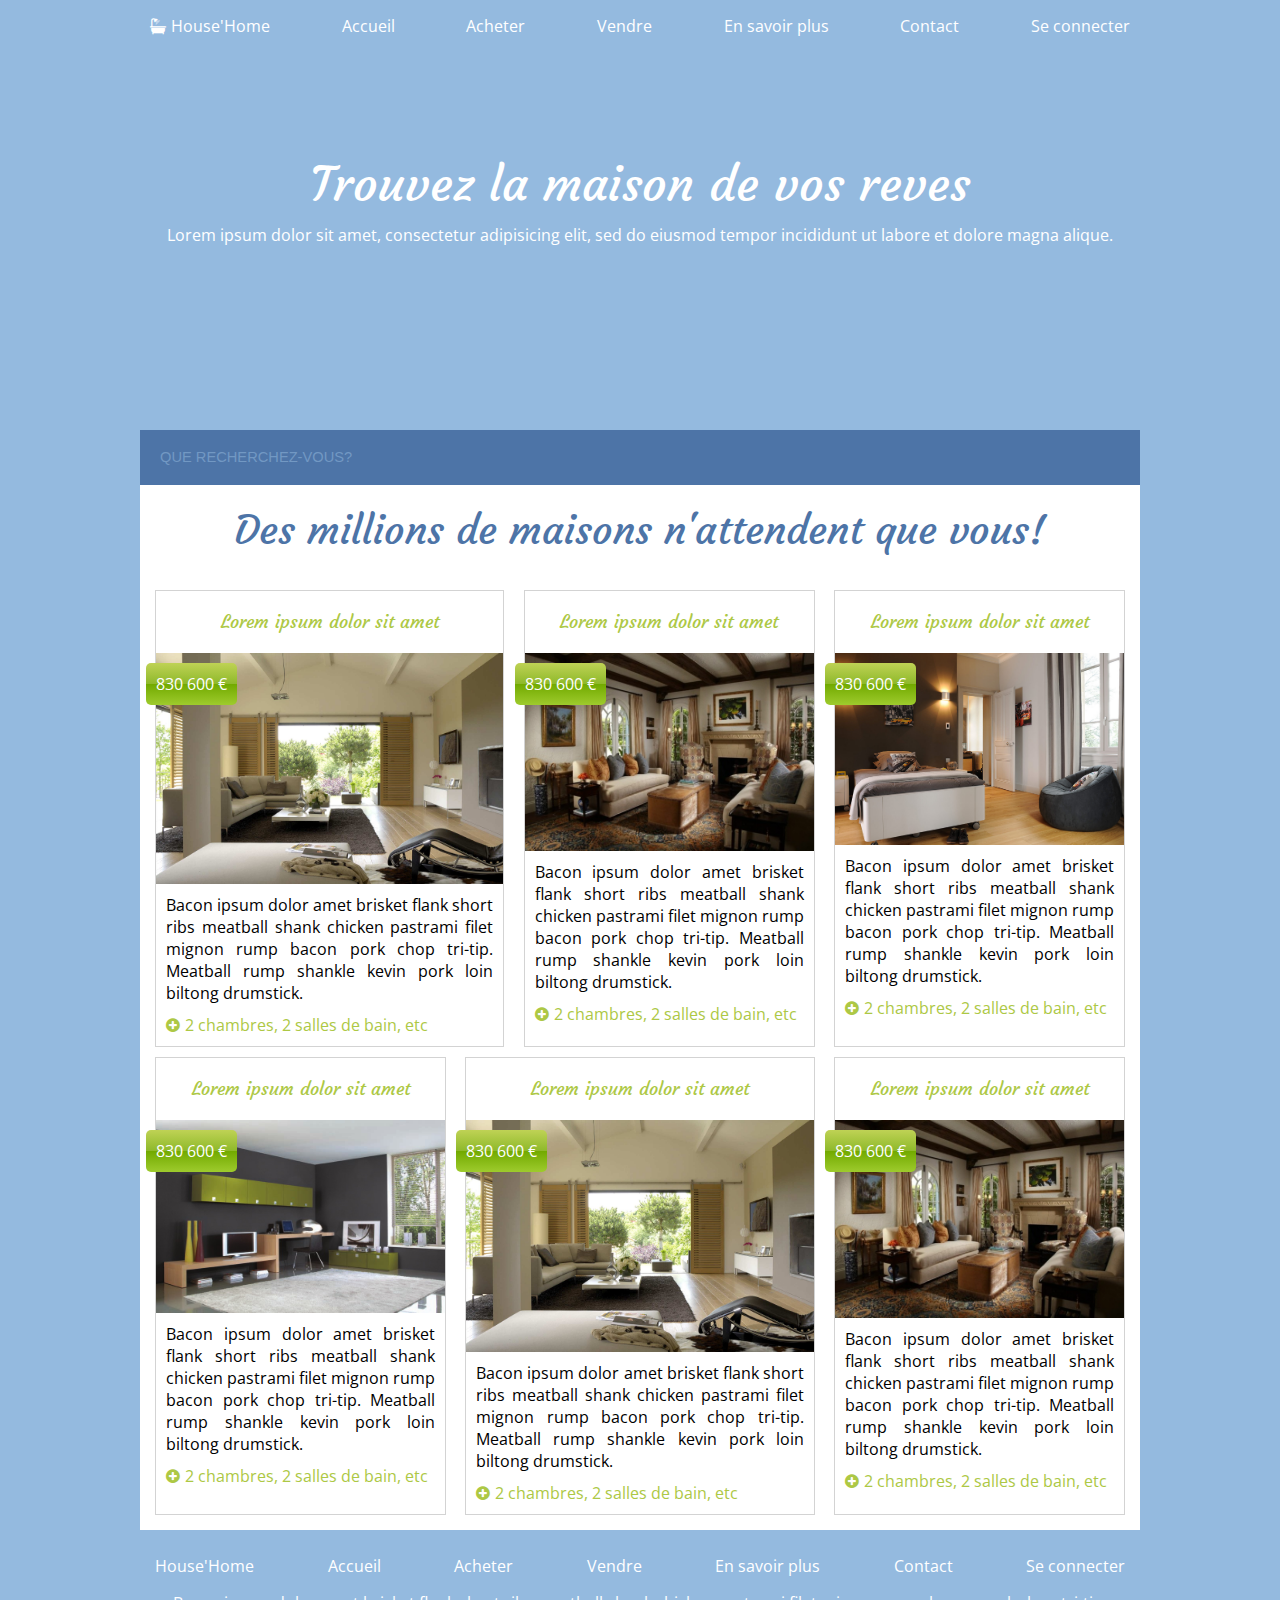
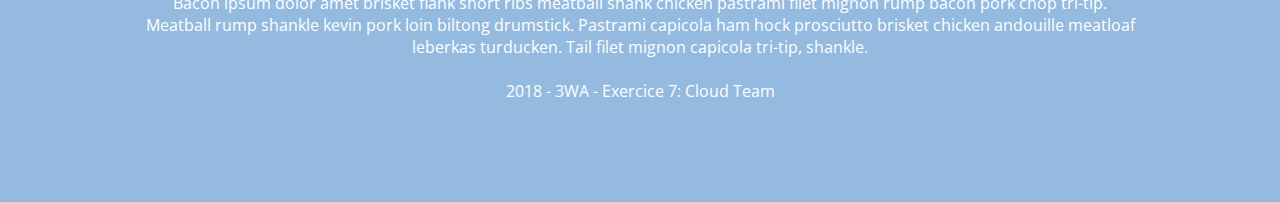
==== product.html @ 01dfd955 "Finished main page. Started product." ====
<!DOCTYPE html>
<html>
    <head>
        <meta charset="utf-8">
        <meta name="viewport" content="width=device-width, initial-scale=1">

        <title>House'Home</title>

        <!-- FONTS CDN -->
        <link href="https://fonts.googleapis.com/css?family=Courgette|Open+Sans" rel="stylesheet">
        <link href="https://maxcdn.bootstrapcdn.com/font-awesome/4.7.0/css/font-awesome.min.css" rel="stylesheet">

        <link rel="stylesheet" href="css/style.css">
    </head>
    <body>


        <!-- NAVIGATION -->
        <div class="header-container text-white">
            <header>
                <div class="row">
                    <nav>
                        <ul>
                            <li><i class="fa fa-bath" aria-hidden="true"></i>House'Home</li>
                            <li>Accueil</li>
                            <li>Acheter</li>
                            <li>Vendre</li>
                            <li>En savoir plus</li>
                            <li>Contact</li>
                            <li>Se connecter</li>
                        </ul>
                    </nav>
                </div>
            </header>

            <!-- JUMBOTRON -->
            <div class="row text-center video-caption">
                <h1>Trouvez la maison de vos reves</h1>
                <p>Lorem ipsum dolor sit amet, consectetur adipisicing elit, sed do eiusmod tempor incididunt ut labore et dolore magna alique.</p>
            </div>

            <video class="display-none-mobile" autoplay loop>
              <source src="video/home.webm" type="video/webm">
            Your browser does not support the video tag.
            </video>
        </div>

        <div class="main-container">

            <!-- MAIN CONTENT -->
            <div class="row">
                <form  action="index.html" method="post">
                    <input class="text-light-blue bg-blue" type="text" name="" value="" placeholder="Que recherchez-vous?">
                </form>
            </div>

            <div class="row">
                <h2 class="text-center text-blue">Des millions de maisons n'attendent que vous!</h2>
            </div>

            <!-- POSTS -->
            <div class="posts-container flex-container">

                <div class="post-container post-w40">
                    <a href="#">
                        <h3 class="text-center text-green">Lorem ipsum dolor sit amet</h3>
                        <div class="post-image">
                            <img src="img/vignette/1.jpg" alt="Post image">
                            <div class="priceTag">830 600 €</div>
                        </div>
                        <div class="post-content">
                            <p>Bacon ipsum dolor amet brisket flank short ribs meatball shank chicken pastrami filet mignon rump bacon pork chop tri-tip. Meatball rump shankle kevin pork loin biltong drumstick.</p>
                            <p class="post-details text-green">2 chambres, 2 salles de bain, etc</p>
                        </div>
                    </a>
                </div>

                <div class="post-container post-w30">
                    <a href="#">
                        <h3 class="text-center text-green">Lorem ipsum dolor sit amet</h3>
                        <div class="post-image">
                            <img src="img/vignette/3.jpg" alt="Post image">
                            <div class="priceTag">830 600 €</div>
                        </div>
                        <div class="post-content">
                            <p>Bacon ipsum dolor amet brisket flank short ribs meatball shank chicken pastrami filet mignon rump bacon pork chop tri-tip. Meatball rump shankle kevin pork loin biltong drumstick.</p>
                            <p class="post-details text-green">2 chambres, 2 salles de bain, etc</p>
                        </div>
                    </a>
                </div>

                <div class="post-container post-w30">
                    <a href="#">
                        <h3 class="text-center text-green">Lorem ipsum dolor sit amet</h3>
                        <div class="post-image">
                            <img src="img/vignette/5.jpg" alt="Post image">
                            <div class="priceTag">830 600 €</div>
                        </div>
                        <div class="post-content">
                            <p>Bacon ipsum dolor amet brisket flank short ribs meatball shank chicken pastrami filet mignon rump bacon pork chop tri-tip. Meatball rump shankle kevin pork loin biltong drumstick.</p>
                            <p class="post-details text-green">2 chambres, 2 salles de bain, etc</p>
                        </div>
                    </a>
                </div>

                <div class="post-container post-w30">
                    <a href="#">
                        <h3 class="text-center text-green">Lorem ipsum dolor sit amet</h3>
                        <div class="post-image">
                            <img src="img/vignette/6.jpg" alt="Post image">
                            <div class="priceTag">830 600 €</div>
                        </div>
                        <div class="post-content">
                            <p>Bacon ipsum dolor amet brisket flank short ribs meatball shank chicken pastrami filet mignon rump bacon pork chop tri-tip. Meatball rump shankle kevin pork loin biltong drumstick.</p>
                            <p class="post-details text-green">2 chambres, 2 salles de bain, etc</p>
                        </div>
                    </a>
                </div>

                <div class="post-container post-w40">
                    <a href="#">
                        <h3 class="text-center text-green">Lorem ipsum dolor sit amet</h3>
                        <div class="post-image">
                            <img src="img/vignette/1.jpg" alt="Post image">
                            <div class="priceTag">830 600 €</div>
                        </div>
                        <div class="post-content">
                            <p>Bacon ipsum dolor amet brisket flank short ribs meatball shank chicken pastrami filet mignon rump bacon pork chop tri-tip. Meatball rump shankle kevin pork loin biltong drumstick.</p>
                            <p class="post-details text-green">2 chambres, 2 salles de bain, etc</p>
                        </div>
                    </a>
                </div>

                <div class="post-container post-w30">
                    <a href="#">
                        <h3 class="text-center text-green">Lorem ipsum dolor sit amet</h3>
                        <div class="post-image">
                            <img src="img/vignette/3.jpg" alt="Post image">
                            <div class="priceTag">830 600 €</div>
                        </div>
                        <div class="post-content">
                            <p>Bacon ipsum dolor amet brisket flank short ribs meatball shank chicken pastrami filet mignon rump bacon pork chop tri-tip. Meatball rump shankle kevin pork loin biltong drumstick.</p>
                            <p class="post-details text-green">2 chambres, 2 salles de bain, etc</p>
                        </div>
                    </a>
                </div>

            </div>

            <!-- FOOTER -->
            <div class="footer-container">
                <footer class="text-white">
                    <div class="row">
                        <nav>
                            <ul>
                                <li>House'Home</li>
                                <li>Accueil</li>
                                <li>Acheter</li>
                                <li>Vendre</li>
                                <li>En savoir plus</li>
                                <li>Contact</li>
                                <li>Se connecter</li>
                            </ul>
                        </nav>
                    </div>
                    <div class="row text-center">
                        <p>Bacon ipsum dolor amet brisket flank short ribs meatball shank chicken pastrami filet mignon rump bacon pork chop tri-tip. Meatball rump shankle kevin pork loin biltong drumstick. Pastrami capicola ham hock prosciutto brisket chicken andouille meatloaf leberkas turducken. Tail filet mignon capicola tri-tip, shankle.</p>
                        <br/>
                        <p>2018 - 3WA - Exercice 7: Cloud Team</p>
                    </div>
                </footer>
            </div>
        </div>
    </body>
</html>
---- css/style.css ----
body{
    --max-width: 1000px;
    font-family: 'Open Sans', sans-serif;
}

*{
    box-sizing: border-box;
}

html, body{
    margin: 0;
    padding: 0;
}

body{
    background-color: #94badf;
}

nav{
    padding: 5px;
}

ul{
    margin: 0;
    padding: 0;
    display: flex;
    flex-direction: column;
    flex-wrap: wrap;
}

li{
    list-style: none;
    padding: 10px;
    transition: all 0.2s;
}

li:hover{
    background-color: rgba(255, 255, 255, 0.2);
    border-radius: 5px;
}

a{
    text-decoration: none;
    color: inherit;
}

li i{
    padding-right: 5px;
}

.main-container{
    background-color: white;
    width: 100%;
    max-width: 1200px;
    margin: 0 auto;
}

.footer-container{
    background-color: #94badf;
    padding: 10px 0 30px 0;
}

/*CONTAINER FOR ALL POSTS*/
.posts-container{
    padding: 15px;
}

/*SINGLE POST CONTAINER*/
.post-container{
    border: 1px solid #d3d3d3;
    transition: all 0.2s;
}

.post-container:hover{
    border: 1px solid #94badf;
}

.post-container{
    margin-bottom: 10px;
}

.post-container:last-child{
    margin-bottom: 0;
}

.post-content{
    padding: 10px;
}

.post-content p{
    text-align: justify;
}

.post-details{
    margin-top: 10px;
}

.post-details::before{
    font-family: FontAwesome;
    content: "\f055";
    padding-right: 5px;
}

.post-w40{
    width: 100%;
}

.post-w30{
    width: 100%;
}

.post-image{
    position: relative;
}

.priceTag{
    display: inline-block;
    padding: 10px;
    border-radius: 5px;
    color: white;
    position: absolute;
    left: -10px;
    top: 10px;

    background: #bfd255; /* Old browsers */
    background: -moz-linear-gradient(top, #bfd255 0%, #8eb92a 50%, #72aa00 51%, #9ecb2d 100%); /* FF3.6-15 */
    background: -webkit-linear-gradient(top, #bfd255 0%,#8eb92a 50%,#72aa00 51%,#9ecb2d 100%); /* Chrome10-25,Safari5.1-6 */
    background: linear-gradient(to bottom, #bfd255 0%,#8eb92a 50%,#72aa00 51%,#9ecb2d 100%); /* W3C, IE10+, FF16+, Chrome26+, Opera12+, Safari7+ */
    filter: progid:DXImageTransform.Microsoft.gradient( startColorstr='#bfd255', endColorstr='#9ecb2d',GradientType=0 ); /* IE6-9 */
}

.flex-container{
    display: flex;
    justify-content: space-between;
    flex-wrap: wrap;
}

img{
    width: 100%;
    position: relative;
    display: block;
}

video{
    overflow: hidden;
    width: 100%;
}

/*TEXT STYLING*/
h2, h3{
    margin: 0;
    padding: 20px;
}

h1{
    margin: 0 0 10px 0;
    font-size: 3em;
    font-family: 'Courgette', cursive;
    font-weight: normal;
    vertical-align: middle;
}

h2{
    font-size: 2.5em;
    font-family: 'Courgette', cursive;
    font-weight: normal;
}

h3{
    font-size: 1.1em;
}

.post-container h3{
    font-family: 'Courgette', cursive;
    font-weight: normal;
}

p{
    margin: 0;
}

input{
    width: 100%;
    border: none;
    padding: 20px;
}

input::placeholder{
    color: #7298c3;
    font-size: 1.1em;
    text-transform: uppercase;

}

.text-caps{
    text-transform: uppercase;
}

.text-center{
    text-align: center;
}

.text-white{
    color: white;
}

.text-green{
    color: #adc845;
}

.text-light-blue{
    color: #7298c3;
}

.text-blue{
    color: #4d74a7;
}

video{
    position: relative;
    width: 100%;
}

.video-caption{
    padding: 20px;
}

.display-none-mobile{
    display: none;
}

/*BACKGROUND STYLING*/
.bg-blue{
    background-color: #4d74a7;
}

/*MEDIA QUERY*/

/* Desktops and laptops ----------- */
@media only screen and (min-width: 900px) {
    .main-container{
        width: 80%;
        max-width: var(--max-width);
        position: relative;
        top: -70px;
    }

    .post-w40{
        width: 36%;
    }

    .post-w30{
        width: 30%;
    }

    header nav ul{
        width: 80%;
    }

    ul{
        display: flex;
        flex-direction: row;
        justify-content: space-between;
        max-width: var(--max-width);
        margin: 0 auto;
    }

    .post-container:nth-child(n + 4){ /* APPLY MARGIN TO EVERY ROW AFTER 1ST */
        margin-bottom: 0;
    }

    .header-container{
        height: 500px;
        position: relative;
        overflow: hidden;
    }

    video{
        position: absolute;
        bottom: 0;
        left: 0;
        z-index: -1;
    }

    .video-caption{
        position: absolute;
        transform: translate(-50%,-50%);
        left: 50%;
        top: 40%;
        width: 80%;
        max-width: var(--max-width);
    }

    .display-none-mobile{
        display: block;
    }
}
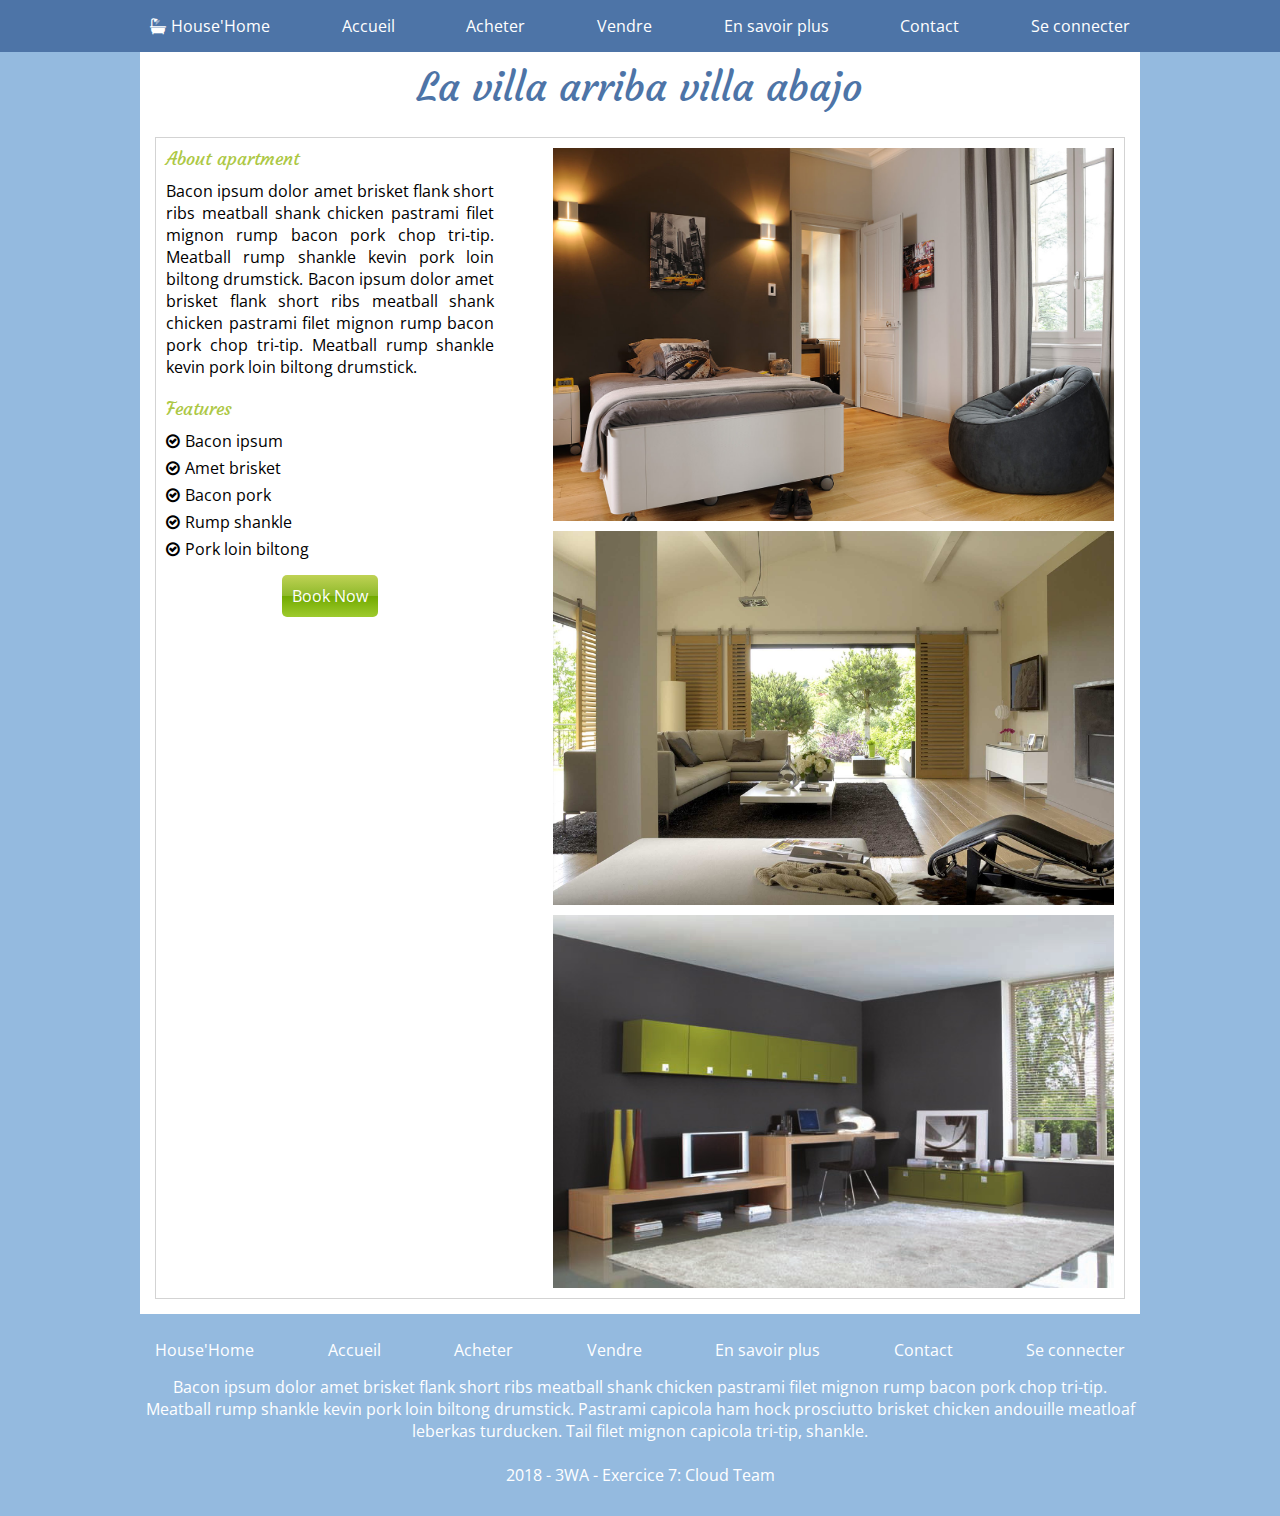
==== commit 96444fe9: "Updated product page" ====
--- a/product.html
+++ b/product.html
@@ -18,131 +18,63 @@
         <!-- NAVIGATION -->
         <div class="header-container text-white">
             <header>
-                <div class="row">
+                <div class="row bg-blue">
                     <nav>
                         <ul>
-                            <li><i class="fa fa-bath" aria-hidden="true"></i>House'Home</li>
-                            <li>Accueil</li>
-                            <li>Acheter</li>
-                            <li>Vendre</li>
-                            <li>En savoir plus</li>
-                            <li>Contact</li>
-                            <li>Se connecter</li>
+                            <li><a href="index.html"><i class="fa fa-bath" aria-hidden="true"></i>House'Home</a></li>
+                            <li><a href="#">Accueil</a></li>
+                            <li><a href="#">Acheter</a></li>
+                            <li><a href="#">Vendre</a></li>
+                            <li><a href="#">En savoir plus</a></li>
+                            <li><a href="#">Contact</a></li>
+                            <li><a href="#">Se connecter</a></li>
                         </ul>
                     </nav>
                 </div>
             </header>
-
-            <!-- JUMBOTRON -->
-            <div class="row text-center video-caption">
-                <h1>Trouvez la maison de vos reves</h1>
-                <p>Lorem ipsum dolor sit amet, consectetur adipisicing elit, sed do eiusmod tempor incididunt ut labore et dolore magna alique.</p>
-            </div>
-
-            <video class="display-none-mobile" autoplay loop>
-              <source src="video/home.webm" type="video/webm">
-            Your browser does not support the video tag.
-            </video>
         </div>
 
         <div class="main-container">
 
             <!-- MAIN CONTENT -->
-            <div class="row">
-                <form  action="index.html" method="post">
-                    <input class="text-light-blue bg-blue" type="text" name="" value="" placeholder="Que recherchez-vous?">
-                </form>
-            </div>
 
             <div class="row">
-                <h2 class="text-center text-blue">Des millions de maisons n'attendent que vous!</h2>
+                <h2 class="text-center text-blue">La villa arriba villa abajo</h2>
             </div>
 
             <!-- POSTS -->
             <div class="posts-container flex-container">
 
-                <div class="post-container post-w40">
-                    <a href="#">
-                        <h3 class="text-center text-green">Lorem ipsum dolor sit amet</h3>
-                        <div class="post-image">
-                            <img src="img/vignette/1.jpg" alt="Post image">
-                            <div class="priceTag">830 600 €</div>
+                <div class="post-container">
+                    <div class="post-w40">
+                        <div class="post-content">
+                            <h3 class="text-green">About apartment</h3>
+                            <p>Bacon ipsum dolor amet brisket flank short ribs meatball shank chicken pastrami filet mignon rump bacon pork chop tri-tip. Meatball rump shankle kevin pork loin biltong drumstick. Bacon ipsum dolor amet brisket flank short ribs meatball shank chicken pastrami filet mignon rump bacon pork chop tri-tip. Meatball rump shankle kevin pork loin biltong drumstick.</p>
+
+                            <h3 class="text-green">Features</h3>
+                            <ul class="features">
+                                <li>Bacon ipsum</li>
+                                <li>Amet brisket</li>
+                                <li>Bacon pork</li>
+                                <li>Rump shankle</li>
+                                <li>Pork loin biltong</li>
+                            </ul>
+
+                            <div class="row text-center">
+                                <a href="#">
+                                    <div class="btn-book">Book Now</div>
+                                </a>
+                            </div>
+                    </div>
+                    </div>
+
+                    <div class="post-w60">
+                        <div class="post-content">
+                            <img src="img/vignette/5.jpg" alt="Apartment photo 1">
+                            <img src="img/vignette/1.jpg" alt="Apartment photo 1">
+                            <img src="img/vignette/6.jpg" alt="Apartment photo 1">
                         </div>
-                        <div class="post-content">
-                            <p>Bacon ipsum dolor amet brisket flank short ribs meatball shank chicken pastrami filet mignon rump bacon pork chop tri-tip. Meatball rump shankle kevin pork loin biltong drumstick.</p>
-                            <p class="post-details text-green">2 chambres, 2 salles de bain, etc</p>
-                        </div>
-                    </a>
-                </div>
-
-                <div class="post-container post-w30">
-                    <a href="#">
-                        <h3 class="text-center text-green">Lorem ipsum dolor sit amet</h3>
-                        <div class="post-image">
-                            <img src="img/vignette/3.jpg" alt="Post image">
-                            <div class="priceTag">830 600 €</div>
-                        </div>
-                        <div class="post-content">
-                            <p>Bacon ipsum dolor amet brisket flank short ribs meatball shank chicken pastrami filet mignon rump bacon pork chop tri-tip. Meatball rump shankle kevin pork loin biltong drumstick.</p>
-                            <p class="post-details text-green">2 chambres, 2 salles de bain, etc</p>
-                        </div>
-                    </a>
-                </div>
-
-                <div class="post-container post-w30">
-                    <a href="#">
-                        <h3 class="text-center text-green">Lorem ipsum dolor sit amet</h3>
-                        <div class="post-image">
-                            <img src="img/vignette/5.jpg" alt="Post image">
-                            <div class="priceTag">830 600 €</div>
-                        </div>
-                        <div class="post-content">
-                            <p>Bacon ipsum dolor amet brisket flank short ribs meatball shank chicken pastrami filet mignon rump bacon pork chop tri-tip. Meatball rump shankle kevin pork loin biltong drumstick.</p>
-                            <p class="post-details text-green">2 chambres, 2 salles de bain, etc</p>
-                        </div>
-                    </a>
-                </div>
-
-                <div class="post-container post-w30">
-                    <a href="#">
-                        <h3 class="text-center text-green">Lorem ipsum dolor sit amet</h3>
-                        <div class="post-image">
-                            <img src="img/vignette/6.jpg" alt="Post image">
-                            <div class="priceTag">830 600 €</div>
-                        </div>
-                        <div class="post-content">
-                            <p>Bacon ipsum dolor amet brisket flank short ribs meatball shank chicken pastrami filet mignon rump bacon pork chop tri-tip. Meatball rump shankle kevin pork loin biltong drumstick.</p>
-                            <p class="post-details text-green">2 chambres, 2 salles de bain, etc</p>
-                        </div>
-                    </a>
-                </div>
-
-                <div class="post-container post-w40">
-                    <a href="#">
-                        <h3 class="text-center text-green">Lorem ipsum dolor sit amet</h3>
-                        <div class="post-image">
-                            <img src="img/vignette/1.jpg" alt="Post image">
-                            <div class="priceTag">830 600 €</div>
-                        </div>
-                        <div class="post-content">
-                            <p>Bacon ipsum dolor amet brisket flank short ribs meatball shank chicken pastrami filet mignon rump bacon pork chop tri-tip. Meatball rump shankle kevin pork loin biltong drumstick.</p>
-                            <p class="post-details text-green">2 chambres, 2 salles de bain, etc</p>
-                        </div>
-                    </a>
-                </div>
-
-                <div class="post-container post-w30">
-                    <a href="#">
-                        <h3 class="text-center text-green">Lorem ipsum dolor sit amet</h3>
-                        <div class="post-image">
-                            <img src="img/vignette/3.jpg" alt="Post image">
-                            <div class="priceTag">830 600 €</div>
-                        </div>
-                        <div class="post-content">
-                            <p>Bacon ipsum dolor amet brisket flank short ribs meatball shank chicken pastrami filet mignon rump bacon pork chop tri-tip. Meatball rump shankle kevin pork loin biltong drumstick.</p>
-                            <p class="post-details text-green">2 chambres, 2 salles de bain, etc</p>
-                        </div>
-                    </a>
+                    </div>
                 </div>
 
             </div>
--- a/css/style.css
+++ b/css/style.css
@@ -29,13 +29,13 @@
     flex-wrap: wrap;
 }
 
-li{
+nav li{
     list-style: none;
     padding: 10px;
     transition: all 0.2s;
 }
 
-li:hover{
+nav li:hover{
     background-color: rgba(255, 255, 255, 0.2);
     border-radius: 5px;
 }
@@ -46,6 +46,17 @@
 }
 
 li i{
+    padding-right: 5px;
+}
+
+.features li{
+    list-style: none;
+    padding-bottom: 5px;
+}
+
+.features li::before{
+    font-family: FontAwesome;
+    content: "\f05d";
     padding-right: 5px;
 }
 
@@ -127,7 +138,18 @@
     background: -moz-linear-gradient(top, #bfd255 0%, #8eb92a 50%, #72aa00 51%, #9ecb2d 100%); /* FF3.6-15 */
     background: -webkit-linear-gradient(top, #bfd255 0%,#8eb92a 50%,#72aa00 51%,#9ecb2d 100%); /* Chrome10-25,Safari5.1-6 */
     background: linear-gradient(to bottom, #bfd255 0%,#8eb92a 50%,#72aa00 51%,#9ecb2d 100%); /* W3C, IE10+, FF16+, Chrome26+, Opera12+, Safari7+ */
-    filter: progid:DXImageTransform.Microsoft.gradient( startColorstr='#bfd255', endColorstr='#9ecb2d',GradientType=0 ); /* IE6-9 */
+}
+
+.btn-book{
+    display: inline-block;
+    padding: 10px;
+    margin-top: 10px;
+    border-radius: 5px;
+    color: white;
+    background: #bfd255; /* Old browsers */
+    background: -moz-linear-gradient(top, #bfd255 0%, #8eb92a 50%, #72aa00 51%, #9ecb2d 100%); /* FF3.6-15 */
+    background: -webkit-linear-gradient(top, #bfd255 0%,#8eb92a 50%,#72aa00 51%,#9ecb2d 100%); /* Chrome10-25,Safari5.1-6 */
+    background: linear-gradient(to bottom, #bfd255 0%,#8eb92a 50%,#72aa00 51%,#9ecb2d 100%); /* W3C, IE10+, FF16+, Chrome26+, Opera12+, Safari7+ */
 }
 
 .flex-container{
@@ -142,6 +164,10 @@
     display: block;
 }
 
+img+img{
+    margin-top: 10px;
+}
+
 video{
     overflow: hidden;
     width: 100%;
@@ -150,7 +176,6 @@
 /*TEXT STYLING*/
 h2, h3{
     margin: 0;
-    padding: 20px;
 }
 
 h1{
@@ -165,10 +190,20 @@
     font-size: 2.5em;
     font-family: 'Courgette', cursive;
     font-weight: normal;
+    padding: 10px;
 }
 
 h3{
     font-size: 1.1em;
+    padding-bottom: 10px;
+}
+
+a > h3{
+    padding: 10px;
+}
+
+p ~ h3{
+    padding: 20px 0 10px 0;
 }
 
 .post-container h3{
@@ -242,10 +277,17 @@
     .main-container{
         width: 80%;
         max-width: var(--max-width);
+    }
+
+    .main-container-offset{
         position: relative;
         top: -70px;
     }
 
+    .post-w60{
+        width: 60%;
+    }
+
     .post-w40{
         width: 36%;
     }
@@ -258,7 +300,7 @@
         width: 80%;
     }
 
-    ul{
+    nav ul{
         display: flex;
         flex-direction: row;
         justify-content: space-between;
@@ -266,14 +308,23 @@
         margin: 0 auto;
     }
 
+    .post-container{
+        display: flex;
+        flex-flow: row;
+        justify-content: space-between;
+    }
+
     .post-container:nth-child(n + 4){ /* APPLY MARGIN TO EVERY ROW AFTER 1ST */
         margin-bottom: 0;
     }
 
     .header-container{
-        height: 500px;
         position: relative;
         overflow: hidden;
+    }
+
+    .header-video{
+        height: 500px;
     }
 
     video{
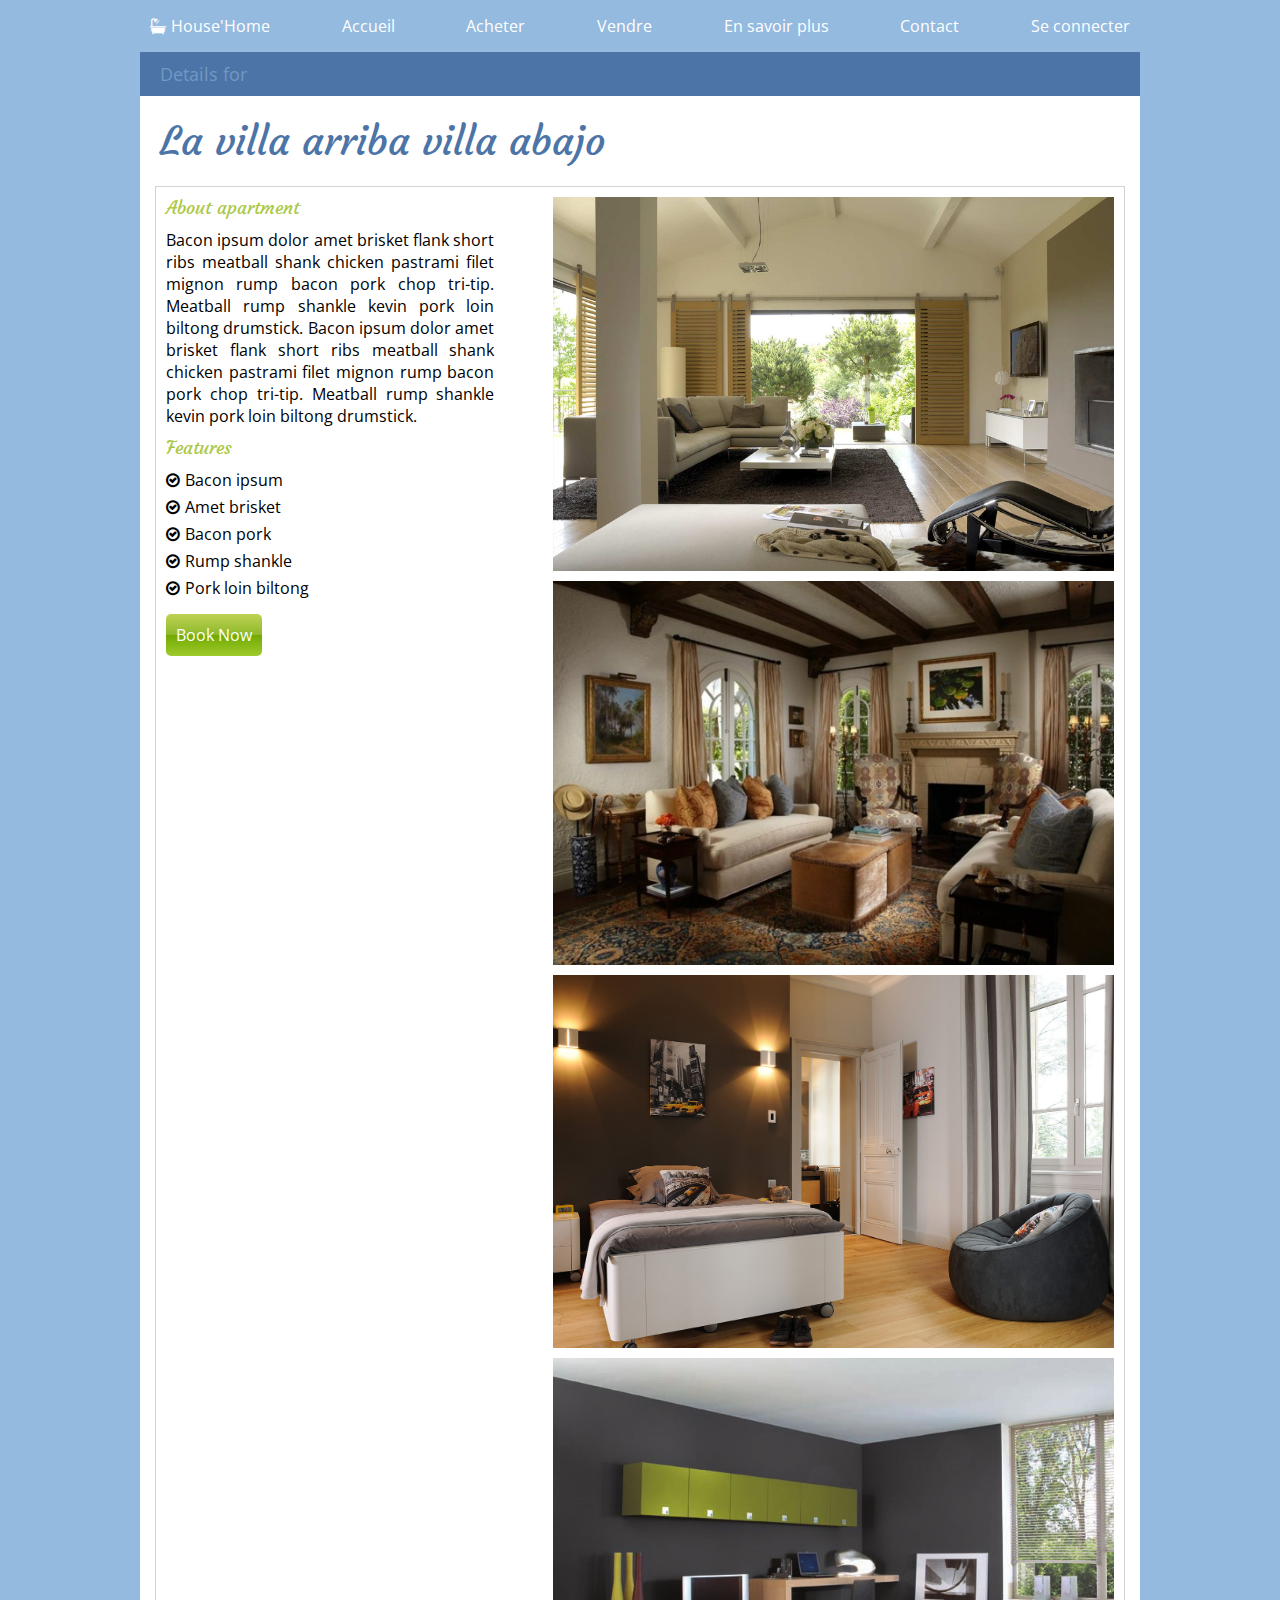
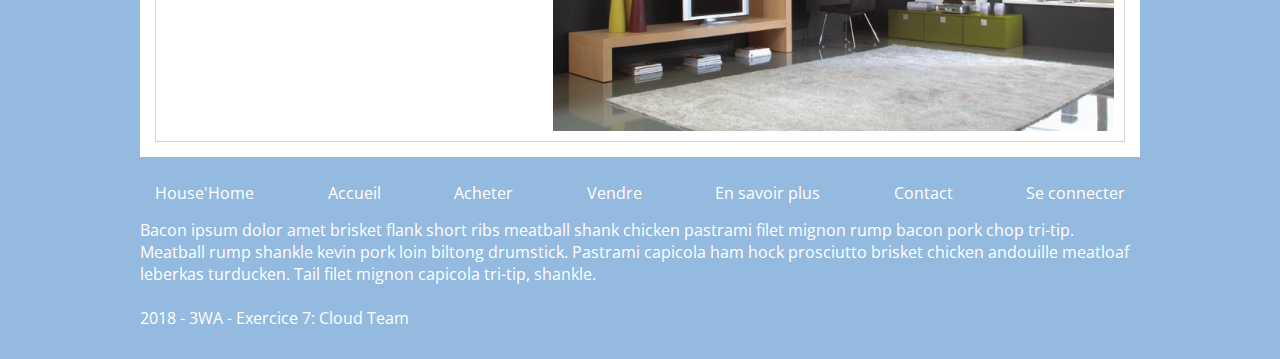
==== commit 8c144a90: "Finished product page" ====
--- a/product.html
+++ b/product.html
@@ -18,7 +18,7 @@
         <!-- NAVIGATION -->
         <div class="header-container text-white">
             <header>
-                <div class="row bg-blue">
+                <div class="row">
                     <nav>
                         <ul>
                             <li><a href="index.html"><i class="fa fa-bath" aria-hidden="true"></i>House'Home</a></li>
@@ -38,20 +38,24 @@
 
             <!-- MAIN CONTENT -->
 
+            <div class="row bg-blue text-light-blue">
+                <h3>Details for</h3>
+            </div>
+
             <div class="row">
-                <h2 class="text-center text-blue">La villa arriba villa abajo</h2>
+                <h2 class="text-blue">La villa arriba villa abajo</h2>
             </div>
 
             <!-- POSTS -->
             <div class="posts-container flex-container">
 
-                <div class="post-container">
+                <div class="post-container post-container-border">
                     <div class="post-w40">
                         <div class="post-content">
-                            <h3 class="text-green">About apartment</h3>
+                            <h4 class="text-green">About apartment</h4>
                             <p>Bacon ipsum dolor amet brisket flank short ribs meatball shank chicken pastrami filet mignon rump bacon pork chop tri-tip. Meatball rump shankle kevin pork loin biltong drumstick. Bacon ipsum dolor amet brisket flank short ribs meatball shank chicken pastrami filet mignon rump bacon pork chop tri-tip. Meatball rump shankle kevin pork loin biltong drumstick.</p>
 
-                            <h3 class="text-green">Features</h3>
+                            <h4 class="text-green">Features</h4>
                             <ul class="features">
                                 <li>Bacon ipsum</li>
                                 <li>Amet brisket</li>
@@ -60,7 +64,7 @@
                                 <li>Pork loin biltong</li>
                             </ul>
 
-                            <div class="row text-center">
+                            <div class="row">
                                 <a href="#">
                                     <div class="btn-book">Book Now</div>
                                 </a>
@@ -70,8 +74,9 @@
 
                     <div class="post-w60">
                         <div class="post-content">
+                            <img src="img/vignette/1.jpg" alt="Apartment photo 1">
+                            <img src="img/vignette/3.jpg" alt="Apartment photo 1">
                             <img src="img/vignette/5.jpg" alt="Apartment photo 1">
-                            <img src="img/vignette/1.jpg" alt="Apartment photo 1">
                             <img src="img/vignette/6.jpg" alt="Apartment photo 1">
                         </div>
                     </div>
--- a/css/style.css
+++ b/css/style.css
@@ -72,18 +72,25 @@
     padding: 10px 0 30px 0;
 }
 
+.row{
+    text-align: center;
+}
+
 /*CONTAINER FOR ALL POSTS*/
 .posts-container{
     padding: 15px;
 }
 
+.post-container-border{
+    border: 1px solid #d3d3d3;
+}
+
 /*SINGLE POST CONTAINER*/
-.post-container{
+.post-container > a{
     border: 1px solid #d3d3d3;
-    transition: all 0.2s;
-}
-
-.post-container:hover{
+}
+
+.post-container > a:hover{
     border: 1px solid #94badf;
 }
 
@@ -190,21 +197,34 @@
     font-size: 2.5em;
     font-family: 'Courgette', cursive;
     font-weight: normal;
-    padding: 10px;
+    padding: 20px 20px 5px 20px;
 }
 
 h3{
     font-size: 1.1em;
-    padding-bottom: 10px;
+    font-weight: normal;
+    padding: 10px 20px 10px 20px;
+}
+
+h4{
+    font-size: 1.1em;
+    font-family: 'Courgette', cursive;
+    font-weight: lighter;
+    margin: 0 0 10px 0;
+}
+
+h4:nth-child(n+2){
+    margin: 10px 0 10px 0;
 }
 
 a > h3{
     padding: 10px;
 }
 
-p ~ h3{
-    padding: 20px 0 10px 0;
-}
+p + h3{
+    margin-top: 10px;
+}
+
 
 .post-container h3{
     font-family: 'Courgette', cursive;
@@ -225,7 +245,10 @@
     color: #7298c3;
     font-size: 1.1em;
     text-transform: uppercase;
-
+}
+
+input:focus{
+    outline: none;
 }
 
 .text-caps{
@@ -282,6 +305,10 @@
     .main-container-offset{
         position: relative;
         top: -70px;
+    }
+
+    .row{
+        text-align: unset;
     }
 
     .post-w60{
